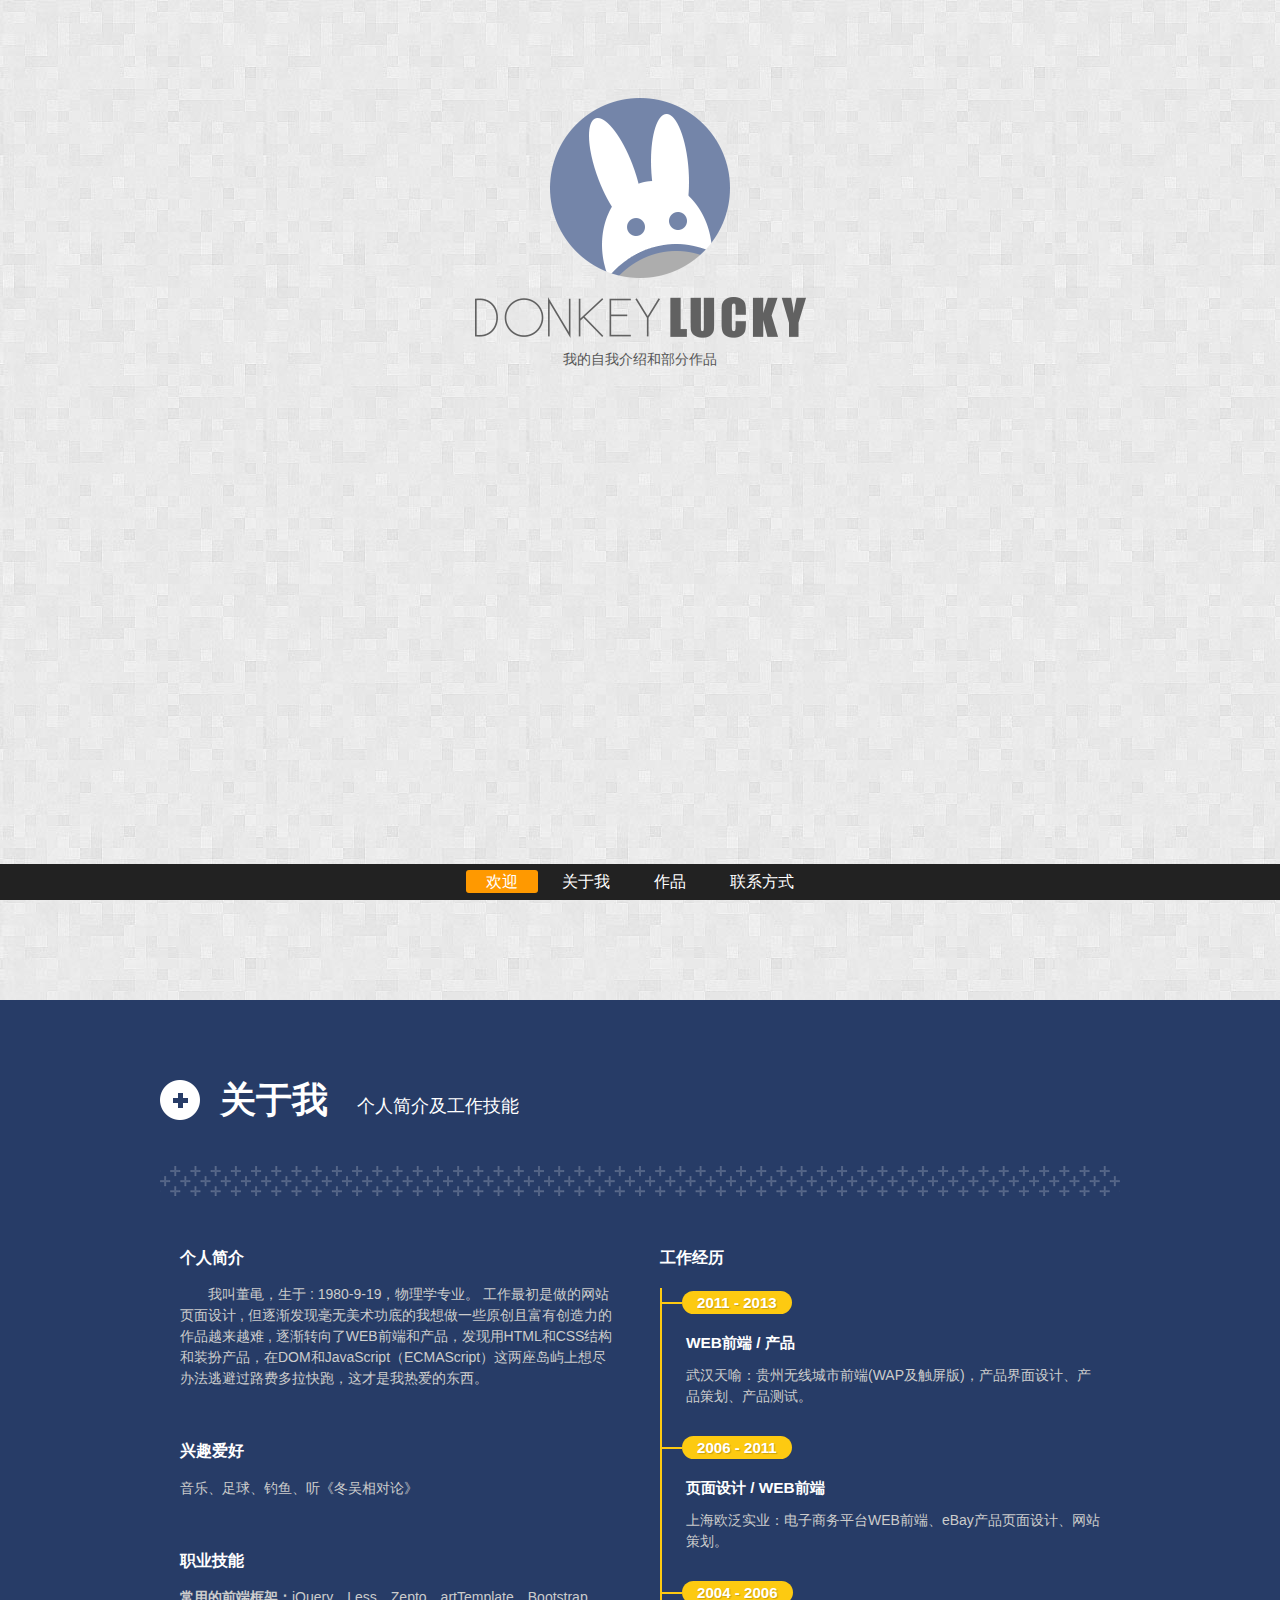
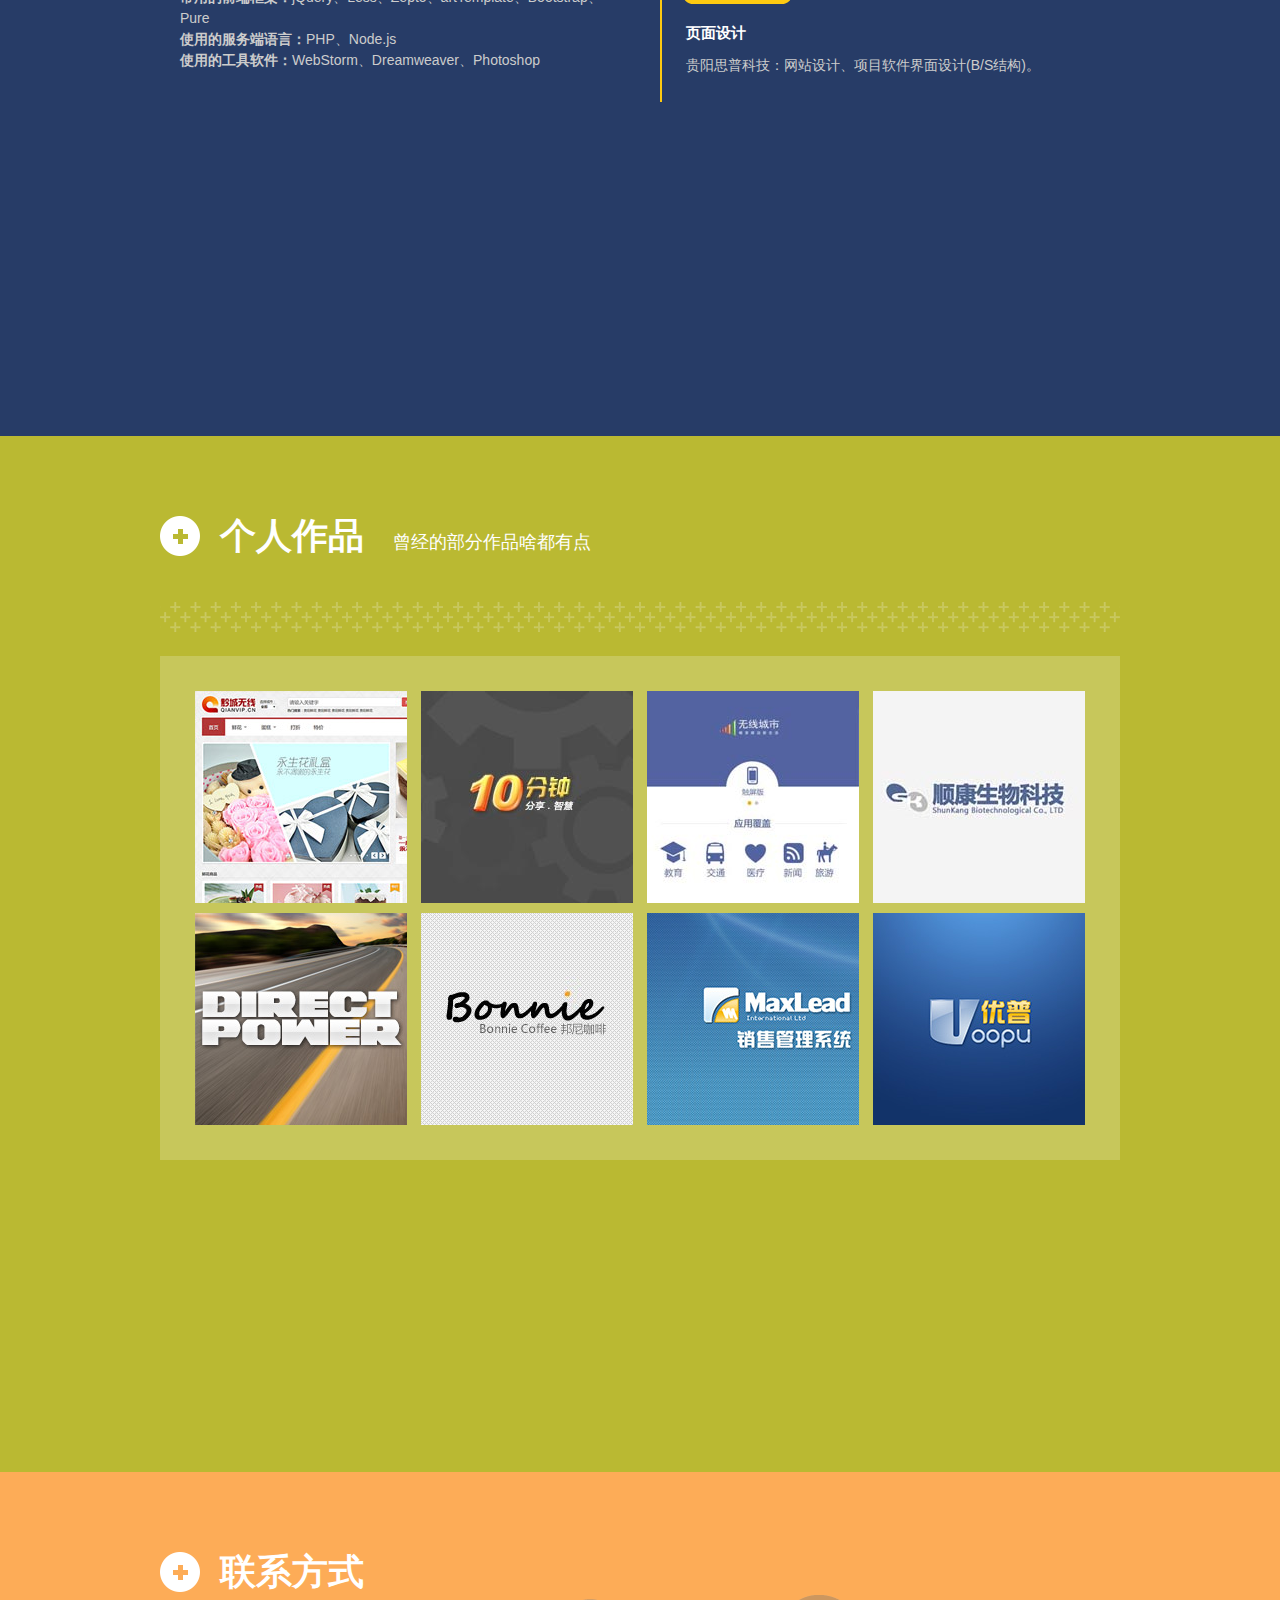
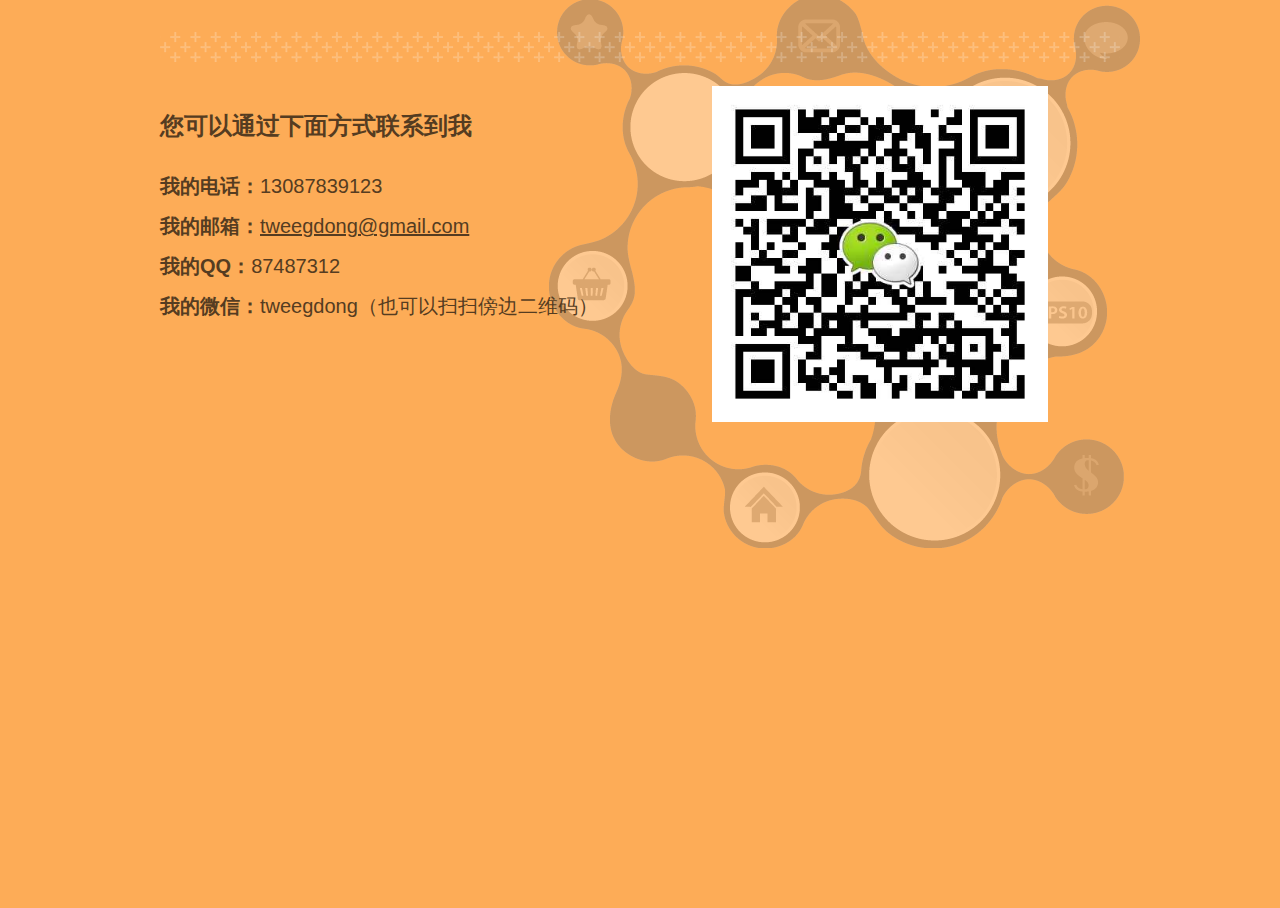
==== index.html @ 341e15f1 "修改了文本" ====
<!doctype html>
<html>
<head>      
    <meta charset="utf-8">
    <meta http-equiv="Content-Type" content="text/html; charset=utf-8">
    <meta name="viewport" content="width=device-width, initial-scale=1.0, maximum-scale=1.0">
    <meta name="apple-mobile-web-app-capable" content="yes">
    <meta name="description" content="donkey的个人介绍">
    <meta name="author" content="donkey">
    <link rel="Shortcut Icon" href="images/favicon.ico">
    <title>DONKEYLUCKY就是我</title>
    <link rel="stylesheet" type="text/css" href="images/style.css"/>
    <link rel="stylesheet" type="text/css" href="images/normalize-min.css"/>
    <script src="http://cdn.staticfile.org/jquery/1.8.3/jquery.min.js"></script>
    <script src="js/modernizr.custom.js"></script>
    <script src="js/waypoints.min.js"></script>
    <script src="js/jquery.scrollTo.min.js"></script>
    <!--<script src="js/chart.min.js"></script>-->
    <script src="js/handle.min.js"></script>
    <!--[if lt IE 9]>
    <script src="http://html5shim.googlecode.com/svn/trunk/html5.js"></script>
    <![endif]-->
</head>
<body>
<!--[if lt IE 8]>
<div style=' clear: both; height: 43px; padding:0; position: fixed;'>
    <a href="http://windows.microsoft.com/zh-CN/internet-explorer/products/ie/home?ocid=ie6_countdown_bannercode"><img src="http://storage.ie6countdown.com/assets/100/images/banners/warning_bar_0027_Simplified Chinese.jpg" border="0" height="42" width="949" alt="您正在使用一个过时的浏览器，为了更快、更安全的浏览体验，请升级您的浏览器。"/></a>
</div> <![endif]-->
<section id="part1" class="section part1" style="padding-top:0">
    <div class="max-w">
        <div id="logo"></div>
        <div id="headerTitle">我的自我介绍和部分作品</div>
    </div>
</section>
<header>
    <nav>
        <a href="#part1" class="cur">欢迎</a>
        <a href="#part2">关于我</a>
        <a href="#part3">作品</a>
        <a href="#part4">联系方式</a>
    </nav>
</header>
<section id="part2" class="section part2">
    <div class="max-w">
        <h1 class="title-col"><i class="icons-title"></i>关于我
            <small>个人简介及工作技能</small>
        </h1>
        <div class="pure-g-r">
            <div class="pure-u-1-2">
                <div class="cont-d">
                    <h3>个人简介</h3>

                    <p style="text-indent:2em">我叫董黾，生于 : 1980-9-19，物理学专业。 工作最初是做的网站页面设计 , 但逐渐发现毫无美术功底的我想做一些原创且富有创造力的作品越来越难 , 逐渐转向了WEB前端和产品，发现用HTML和CSS结构和装扮产品，在DOM和JavaScript（ECMAScript）这两座岛屿上想尽办法逃避过路费多拉快跑，这才是我热爱的东西。</p>
                    <br>

                    <h3>兴趣爱好</h3>
                    <p>音乐、足球、钓鱼、听《冬吴相对论》</p>
                    <br>

                    <h3>职业技能</h3>

                    <p><strong>常用的前端框架：</strong>jQuery、Less、Zepto、artTemplate、Bootstrap、Pure<br>
                        <strong>使用的服务端语言：</strong>PHP、Node.js<br>
                        <strong>使用的工具软件：</strong>WebStorm、Dreamweaver、Photoshop<br>


                    </p>
                </div>
            </div>
            <div class="pure-u-1-2">
                <div class="cont-d">
                    <h3>工作经历</h3>

                    <div class="events-container">
                        <div class="events-content">
                            <h5><span>2011 - 2013</span></h5>

                            <div class="event">
                                <h5>WEB前端 / 产品</h5>

                                <div class="eventDetail">
                                    <p>武汉天喻：贵州无线城市前端(WAP及触屏版)，产品界面设计、产品策划、产品测试。</p>
                                </div>
                            </div>
                        </div>
                        <div style="clear:both"></div>
                        <div class="events-content">
                            <h5><span>2006 - 2011</span></h5>

                            <div class="event">
                                <h5>页面设计 / WEB前端</h5>

                                <div class="eventDetail">
                                    <p>上海欧泛实业：电子商务平台WEB前端、eBay产品页面设计、网站策划。</p>
                                </div>
                            </div>
                        </div>
                        <div style="clear:both"></div>
                        <div class="events-content">
                            <h5><span>2004 - 2006</span></h5>

                            <div class="event">
                                <h5>页面设计</h5>

                                <div class="eventDetail">
                                    <p>贵阳思普科技：网站设计、项目软件界面设计(B/S结构)。</p>
                                </div>
                            </div>
                        </div>
                        <div style="clear:both"></div>
                    </div>
                </div>
            </div>
            <div class="pure-u-1-1">
                <!-- <div align="center" style="background:#fff">技能熟练程度
                     <canvas id="canvas" height="400px" width="400px"></canvas>

                     <script>
                         var radarChartData = {

                             labels : ["HTML","CSS","Javascript","UI","UE"],
                             datasets : [
                                 {
                                     fillColor : "rgba(151,187,205,0.5)",
                                     strokeColor : "rgba(151,187,205,1)",
                                     pointColor : "rgba(151,187,205,1)",
                                     pointStrokeColor : "#fff",
                                     scaleLineColor : "rgba(0,0,0,1)",
                                     scaleBackdropColor : "rgba(255,255,255,1)",
                                     angleLineColor : "rgba(0,0,0,1)",
                                     data : [95,95,80,65,75]
                                 },
                                 {
                                     fillColor : "rgba(151,187,205,0.5)",
                                     strokeColor : "rgba(151,187,205,1)",
                                     pointColor : "rgba(151,187,205,1)",
                                     pointStrokeColor : "#fff",
                                     scaleLineColor : "rgba(0,0,0,1)",
                                     scaleBackdropColor : "rgba(255,255,255,1)",
                                     angleLineColor : "rgba(0,0,0,1)",
                                     data : [0]
                                 }
                             ]

                         }

                         var myRadar = new Chart(document.getElementById("canvas").getContext("2d")).Radar(radarChartData,{scaleShowLabels : false, pointLabelFontSize :12});

                     </script>
                 </div>-->
            </div>
        </div>
    </div>
</section>
<section id="part3" class="section part3">
    <div class="max-w">
        <h1 class="title-col"><i class="icons-title"></i>个人作品
            <small>曾经的部分作品啥都有点</small>
        </h1>
        <div style="position:relative;padding:30px 20px;background:rgba(255,255,255,.2)">
            <ul id="og-grid" class="og-grid">
                <li>
                    <a href="http://118114.qianvip.cn/" data-largesrc="images/portfolio/19.jpg" data-title="一个销售鲜花和蛋糕电商站" data-description="个人负责整站的前端，站的特点之一是，除了logo、平铺背景、及产品照片为图片，其他的地方都没有使用图片，都是使用的字体，这样就降低了http请求及提高了图标使用的灵活性，同时对网站的打开速度也有一定的提升。">
                        <img src="images/portfolio/thumbs/19.jpg" alt="鲜花 蛋糕"/>
                    </a>
                </li>
                <li>
                    <a href="http://www.10fz.com" data-largesrc="images/portfolio/1.jpg" data-title="十分钟" data-description="我的个人项目，是一个分享diy作品的网站，目前网站还在建设当中">
                        <img src="images/portfolio/thumbs/1.jpg" alt="十分钟"/>
                    </a>
                </li>
                <li>
                    <a href="http://www.qqyard.com/tdgz/touch" data-largesrc="images/portfolio/2.jpg" data-title="贵州无线城市触屏版" data-description="此套模板采用响应式布局，html5+css3+JS编写，网站后端为Java，由于远程开发原因，为了提高远程协作效率，我尝试性的使用了客户端MVC，显示层全部都是纯JS实现，后端只负责数据，通过下方链接查看此模板说明和示例">
                        <img src="images/portfolio/thumbs/2.jpg" alt="贵州无线城市触屏版"/>
                    </a>
                </li>
                <li>
                    <a href="images/demo/sk.jpg" data-largesrc="images/portfolio/3.jpg" data-title="顺康生物科技" data-description="贵阳首家DNA鉴定机构，为此项目进行的模板设计，html模板制作，以及logo设计">
                        <img src="images/portfolio/thumbs/3.jpg" alt="顺康生物科技"/>
                    </a>
                </li>
                <li>
                    <a href="images/demo/dvr/Car_DVR_804H.html" data-largesrc="images/portfolio/5.jpg" data-title="Direct Power 行车记录仪" data-description="上海欧泛ebay单页产品模板">
                        <img src="images/portfolio/thumbs/5.jpg" alt="行车记录仪"/>
                    </a>
                </li>
                <li>
                    <a href="images/demo/kf.jpg" data-largesrc="images/portfolio/4.jpg" data-title="邦尼咖啡" data-description="为一家咖啡出口公司定制的首页模板，仅制作PSD模板">
                        <img src="images/portfolio/thumbs/4.jpg" alt="邦尼咖啡"/>
                    </a>
                </li>
                <li>
                    <a href="images/demo/ml.jpg" data-largesrc="images/portfolio/6.jpg" data-title="maxlead销售管理系统" data-description="我和朋友两人开发的一套销售管理系统，其中我负责产品的界面设计及html模板制作">
                        <img src="images/portfolio/thumbs/6.jpg" alt="maxlead销售管理系统"/>
                    </a>
                </li>
                <li>
                    <a href="images/demo/uoopu.jpg" data-largesrc="images/portfolio/7.jpg" data-title="优普" data-description="为我们销售管理系统制作的推广网站。">
                        <img src="images/portfolio/thumbs/7.jpg" alt="优普"/>
                    </a>
                </li>
                <!--<li>
                    <a href="images/demo/mlw.jpg" data-largesrc="images/portfolio/8.jpg" data-title="maxlead" data-description="为欧泛制作的推广网站，主要业务为海外仓储及物流">
                        <img src="images/portfolio/thumbs/8.jpg" alt="优普"/>
                    </a>
                </li>-->
            </ul>
        </div>
    </div>
</section>
<section id="part4" class="section part4">
    <div class="max-w" style="background:url('images/contact.png') right bottom no-repeat; min-height:600px">
        <h1 class="title-col"><i class="icons-title"></i>联系方式</h1>

        <div class="pure-g-r">
            <div class="pure-u-1-2">
                <h3>您可以通过下面方式联系到我</h3>

                <p>
                    <strong>我的电话：</strong>13087839123<br>
                    <strong>我的邮箱：</strong><a href="mailto:tweegdong@gmail.com">tweegdong@gmail.com</a>
                    <br>
                    <strong>我的QQ：</strong>87487312<br>
                    <strong>我的微信：</strong>tweegdong（也可以扫扫傍边二维码）
                </p>
            </div>
            <div class="pure-u-1-2" style="text-align:center;">
                <img src="images/wechat.png" width="70%">
            </div>
        </div>
    </div>
</section>
<script src="js/grid.min.js"></script>
<script>
    $(function () {
        Grid.init();
    });
</script>
<script type="text/javascript">
    var _gaq = _gaq || [];
    _gaq.push(['_setAccount', 'UA-20450531-5']);
    _gaq.push(['_trackPageview']);

    (function () {
        var ga = document.createElement('script');
        ga.type = 'text/javascript';
        ga.async = true;
        ga.src = ('https:' == document.location.protocol ? 'https://ssl' : 'http://www') + '.google-analytics.com/ga.js';
        var s = document.getElementsByTagName('script')[0];
        s.parentNode.insertBefore(ga, s);
    })();
</script>
</body>
</html>
---- images/style.css ----
body{
    margin:0;
    padding:0;
    font-family:"Microsoft YaHei"
}

a:focus{
    outline:none;
    -moz-outline:none
}

header{
    background:#222;
    height:36px;
    position:fixed;
    bottom:0;
    width:100%;
    z-index:99999
}

header nav{
    max-width:960px;
    margin:auto;
    text-align:center
}

header nav a{
    line-height:36px;
    color:#fff;
    font-size:16px;
    padding:3px 20px;
    text-decoration:none
}

header nav a:hover, header nav a.cur{
    background:#f90;
    border-radius:3px;
    color:#fff
}

.section{
    min-height:1000px;
    padding-top:36px
}

.section .max-w{
    margin:auto;
    padding:20px;
    max-width:960px
}

.section .title-col{
    font-size:36px;
    line-height:40px;
    background:url("subheader/separator.png") no-repeat bottom;
    padding-bottom:70px
}

.section .title-col small{
    font-size:18px;
    font-weight:normal;
    padding-left:20px
}

.section .title-col .icons-title{
    background:url("subheader/icon_plus.png");
    width:40px;
    height:40px;
    display:inline-block;
    margin-right:20px;
    float:left
}

.section .cont-d{
    padding:10px 20px;
    font-size:14px;
    line-height:1.5em
}

.section.part1{
    background:url("pattern1.jpg") repeat-x
}

.section.part1 #logo{
    background:url("logo.png") no-repeat;
    width:331px;
    height:331px;
    margin:auto;
    position:relative;
    top:2em
}

.section.part1 #headerTitle{
    text-align:center;
    color:#555;
    font-size:14px
}

.section.part2{
    background:#273c67;
    color:#ccc
}

.section.part2 h1, .section.part2 h2, .section.part2 h3, .section.part2 h4, .section.part2 h5, .section.part2 h6{
    color:#fff
}

.section.part2 .events-container{
    border-left:2px solid #fdca11;
    margin:20px 0 5px;
    display:table
}

.section.part2 .events-container .events-content{
    clear:left;
    float:left;
    margin:0 20px 12px 0
}

.section.part2 .events-container .events-content h5{
    background:url("border.png") no-repeat scroll left center transparent;
    margin:0 0 10px !important;
    padding:4px 4px 4px 20px !important
}

.section.part2 .events-container .events-content h5 span{
    background:none repeat scroll 0 0 #fdca11;
    border-radius:20px;
    color:#fff;
    padding:3px 15px;
    text-shadow:1px 1px 1px rgba(0, 0, 0, 0.2);
    font-size:1.3em
}

.section.part2 .events-container .events-content .event{
    clear:left;
    float:left !important;
    margin:0 12px 0 0 !important;
    padding:4px 4px 4px 0 !important;
    position:relative;
    width:100%
}

.section.part2 .events-container .events-content .event h5{
    background:none repeat scroll 0 0 transparent;
    clear:left;
    list-style-type:none !important;
    margin:0 0 12px !important;
    padding:0 0 0 24px !important;
    font-size:1.1em
}

.section.part2 .events-container .events-content .event .eventDetail{
    padding-left:24px;
    padding-right:24px;
    width:100%
}

.section.part2 .events-container .events-content .event .eventDetail p{
    clear:left;
    float:left;
    margin:0 0 10px;
    width:100%
}

.section.part3{
    background:#bab932;
    color:#fff
}

.section.part3 .og-grid{
    list-style:none;
    padding:0;
    margin:0 auto;
    text-align:center;
    width:100%
}

.section.part3 .og-grid li{
    display:inline-block;
    margin:5px 5px 5px 5px;
    vertical-align:top;
    width:212px
}

.section.part3 .og-grid li{
    *display:inline
}

.section.part3 .og-grid li > a, .section.part3 .og-grid li > a img{
    width:100%;
    border:none;
    outline:none;
    display:block;
    position:relative;
    transition:all .6s ease-in-out;
    -moz-transition:all .6s ease-in-out;
    -webkit-transition:all .6s ease-in-out;
    -o-transition:all .6s ease-in-out
}

.section.part3 .og-grid li > a img:hover{
    border-radius:50%;
    z-index:9999
}

.section.part3 .og-grid li.og-expanded > a::after{
    top:auto;
    border:solid transparent;
    content:" ";
    height:0;
    width:0;
    position:absolute;
    pointer-events:none;
    border-bottom-color:#f5f5f5;
    border-width:15px;
    left:50%;
    margin:-18px 0 0 -15px
}

.section.part3 .og-expander{
    position:absolute;
    background:#f5f5f5;
    top:auto;
    width:100%;
    left:0;
    margin-top:10px;
    text-align:left;
    height:100%;
    overflow:hidden
}

.section.part3 .og-expander-inner{
    padding:50px 30px;
    height:100%
}

.section.part3 .og-close{
    position:absolute;
    width:40px;
    height:40px;
    top:20px;
    right:20px;
    cursor:pointer
}

.section.part3 .og-close::before, .section.part3 .og-close::after{
    content:'';
    position:absolute;
    width:100%;
    top:50%;
    height:1px;
    background:#888;
    -webkit-transform:rotate(45deg);
    -moz-transform:rotate(45deg);
    transform:rotate(45deg)
}

.section.part3 .og-close::after{
    -webkit-transform:rotate(-45deg);
    -moz-transform:rotate(-45deg);
    transform:rotate(-45deg)
}

.section.part3 .og-close:hover::before, .section.part3 .og-close:hover::after{
    background:#333
}

.section.part3 .og-fullimg, .section.part3 .og-details{
    width:50%;
    float:left;
    height:100%;
    overflow:hidden;
    position:relative;
    color:#555
}

.section.part3 .og-details{
    padding:0
}

.section.part3 .og-details .og-cont{
    padding:0 0 0 20px
}

.section.part3 .og-details h3{
    padding:40px 0 10px;
    margin-bottom:10px
}

.section.part3 .og-details a{
    color:#fff;
    float:right;
    font-family:'Oswald', Arial, Helvetica, sans-serif;
    font-size:15px;
    margin-top:20px;
    background-color:#fdca11;
    -webkit-border-radius:3px;
    -moz-border-radius:3px;
    border-radius:3px;
    padding:10px 10px;
    box-shadow:none;
    border:none;
    text-decoration:none
}

.section.part3 .og-details a:hover{
    background:#292929;
    -webkit-transition:all .2s linear;
    -moz-transition:all .2s linear;
    -o-transition:all .2s linear;
    transition:all .2s linear
}

.section.part3 .og-fullimg{
    text-align:center
}

.section.part3 .og-fullimg img{
    display:inline-block;
    max-height:100%;
    max-width:100%
}

.section.part3 .og-loading{
    width:20px;
    height:20px;
    border-radius:50%;
    background:#ddd;
    box-shadow:0 0 1px #ccc, 15px 30px 1px #ccc, -15px 30px 1px #ccc;
    position:absolute;
    top:50%;
    left:50%;
    margin:-25px 0 0 -25px;
    -webkit-animation:loader .5s infinite ease-in-out both;
    -moz-animation:loader .5s infinite ease-in-out both;
    animation:loader .5s infinite ease-in-out both
}

@-webkit-keyframes loader{
    0%{
        background:#ddd
    }
    33%{
        background:#ccc;
        box-shadow:0 0 1px #ccc, 15px 30px 1px #ccc, -15px 30px 1px #ddd
    }
    66%{
        background:#ccc;
        box-shadow:0 0 1px #ccc, 15px 30px 1px #ddd, -15px 30px 1px #ccc
    }
}

@-moz-keyframes loader{
    0%{
        background:#ddd
    }
    33%{
        background:#ccc;
        box-shadow:0 0 1px #ccc, 15px 30px 1px #ccc, -15px 30px 1px #ddd
    }
    66%{
        background:#ccc;
        box-shadow:0 0 1px #ccc, 15px 30px 1px #ddd, -15px 30px 1px #ccc
    }
}

@keyframes loader{
    0%{
        background:#ddd
    }
    33%{
        background:#ccc;
        box-shadow:0 0 1px #ccc, 15px 30px 1px #ccc, -15px 30px 1px #ddd
    }
    66%{
        background:#ccc;
        box-shadow:0 0 1px #ccc, 15px 30px 1px #ddd, -15px 30px 1px #ccc
    }
}

.section.part4{
    background:#fdac57;
    color:#553c21
}

.section.part4 h1{
    color:#fff
}

.section.part4 h3{
    font-size:24px
}

.section.part4 p{
    font-size:20px;
    line-height:40px
}

.section.part4 a{
    color:#553c21
}

.pure-g{
    letter-spacing:-0.31em;
    *letter-spacing:normal;
    *word-spacing:-0.43em;
    text-rendering:optimizespeed;
    font-family:FreeSans, Arimo, "Droid Sans", Helvetica, Arial, sans-serif;
    display:-webkit-flex;
    -webkit-flex-flow:row wrap;
    display:-ms-flexbox;
    -ms-flex-flow:row wrap
}

.opera-only :-o-prefocus, .pure-g{
    word-spacing:-0.43em
}

.pure-u{
    display:inline-block;
    *display:inline;
    zoom:1;
    letter-spacing:normal;
    word-spacing:normal;
    vertical-align:top;
    text-rendering:auto
}

.pure-g [class*="pure-u"]{
    font-family:sans-serif
}

.pure-u-1, .pure-u-1-2, .pure-u-1-3, .pure-u-2-3, .pure-u-1-4, .pure-u-3-4, .pure-u-1-5, .pure-u-2-5, .pure-u-3-5, .pure-u-4-5, .pure-u-1-6, .pure-u-5-6, .pure-u-1-8, .pure-u-3-8, .pure-u-5-8, .pure-u-7-8, .pure-u-1-12, .pure-u-5-12, .pure-u-7-12, .pure-u-11-12, .pure-u-1-24, .pure-u-5-24, .pure-u-7-24, .pure-u-11-24, .pure-u-13-24, .pure-u-17-24, .pure-u-19-24, .pure-u-23-24{
    display:inline-block;
    *display:inline;
    zoom:1;
    letter-spacing:normal;
    word-spacing:normal;
    vertical-align:top;
    text-rendering:auto
}

.pure-u-1{
    width:100%
}

.pure-u-1-2{
    width:50%;
    *width:49.969%
}

.pure-u-1-3{
    width:33.3333%;
    *width:33.3023%
}

.pure-u-2-3{
    width:66.6667%;
    *width:66.6357%
}

.pure-u-1-4{
    width:25%;
    *width:24.969%
}

.pure-u-3-4{
    width:75%;
    *width:74.969%
}

.pure-u-1-5{
    width:20%;
    *width:19.969%
}

.pure-u-2-5{
    width:40%;
    *width:39.969%
}

.pure-u-3-5{
    width:60%;
    *width:59.969%
}

.pure-u-4-5{
    width:80%;
    *width:79.969%
}

.pure-u-1-6{
    width:16.6667%;
    *width:16.6357%
}

.pure-u-5-6{
    width:83.3333%;
    *width:83.3023%
}

.pure-u-1-8{
    width:12.5%;
    *width:12.469%
}

.pure-u-3-8{
    width:37.5%;
    *width:37.469%
}

.pure-u-5-8{
    width:62.5%;
    *width:62.469%
}

.pure-u-7-8{
    width:87.5%;
    *width:87.469%
}

.pure-u-1-12{
    width:8.3333%;
    *width:8.3023%
}

.pure-u-5-12{
    width:41.6667%;
    *width:41.6357%
}

.pure-u-7-12{
    width:58.3333%;
    *width:58.3023%
}

.pure-u-11-12{
    width:91.6667%;
    *width:91.6357%
}

.pure-u-1-24{
    width:4.1667%;
    *width:4.1357%
}

.pure-u-5-24{
    width:20.8333%;
    *width:20.8023%
}

.pure-u-7-24{
    width:29.1667%;
    *width:29.1357%
}

.pure-u-11-24{
    width:45.8333%;
    *width:45.8023%
}

.pure-u-13-24{
    width:54.1667%;
    *width:54.1357%
}

.pure-u-17-24{
    width:70.8333%;
    *width:70.8023%
}

.pure-u-19-24{
    width:79.1667%;
    *width:79.1357%
}

.pure-u-23-24{
    width:95.8333%;
    *width:95.8023%
}

.pure-g-r{
    letter-spacing:-0.31em;
    *letter-spacing:normal;
    *word-spacing:-0.43em;
    font-family:FreeSans, Arimo, "Droid Sans", Helvetica, Arial, sans-serif;
    display:-webkit-flex;
    -webkit-flex-flow:row wrap;
    display:-ms-flexbox;
    -ms-flex-flow:row wrap
}

.opera-only :-o-prefocus, .pure-g-r{
    word-spacing:-0.43em
}

.pure-g-r [class*="pure-u"]{
    font-family:sans-serif
}

.pure-g-r img{
    max-width:100%;
    height:auto
}

@media (min-width:980px){
    .pure-visible-phone{
        display:none
    }

    .pure-visible-tablet{
        display:none
    }

    .pure-hidden-desktop{
        display:none
    }
}

@media (max-width:480px){
    .pure-g-r > .pure-u, .pure-g-r > [class*="pure-u-"]{
        width:100%
    }
}

@media (max-width:767px){
    .pure-g-r > .pure-u, .pure-g-r > [class*="pure-u-"]{
        width:100%
    }

    .pure-hidden-phone{
        display:none
    }

    .pure-visible-desktop{
        display:none
    }
}

@media (min-width:768px) and (max-width:979px){
    .pure-hidden-tablet{
        display:none
    }

    .pure-visible-desktop{
        display:none
    }
}
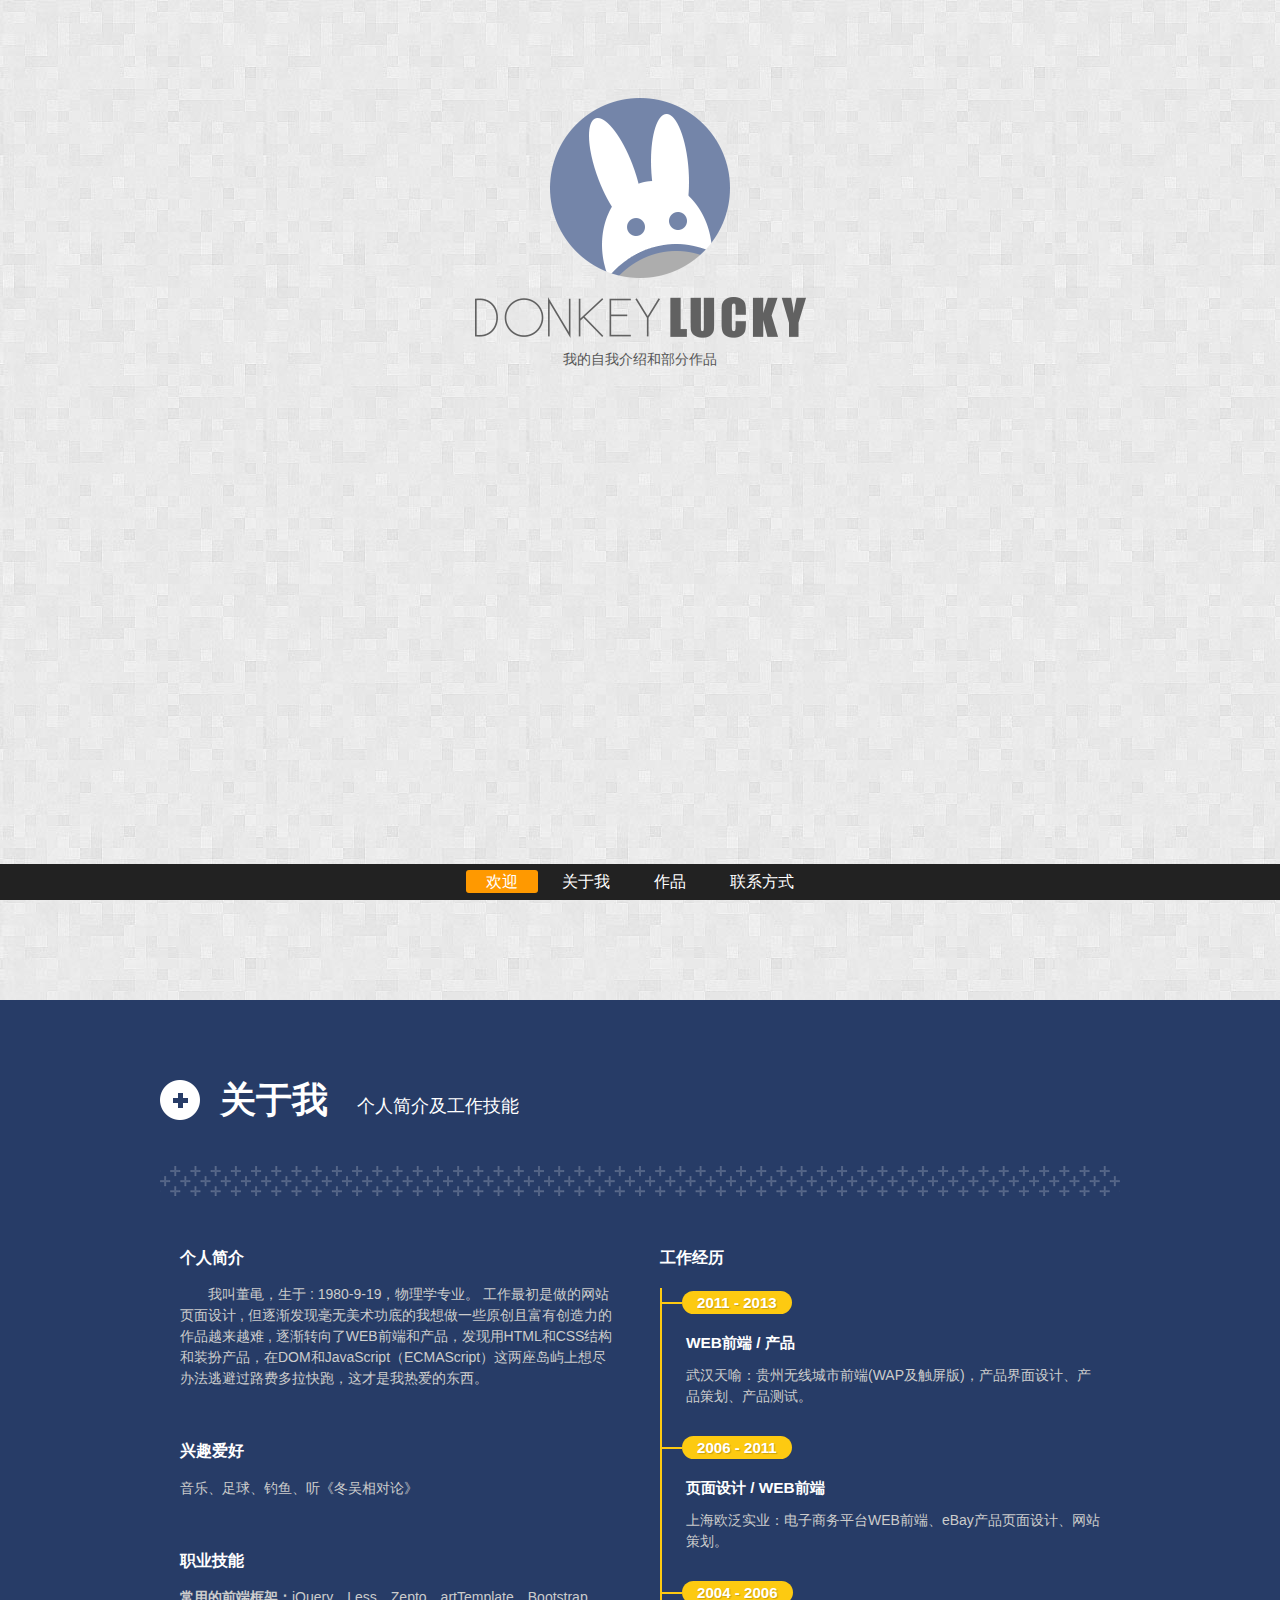
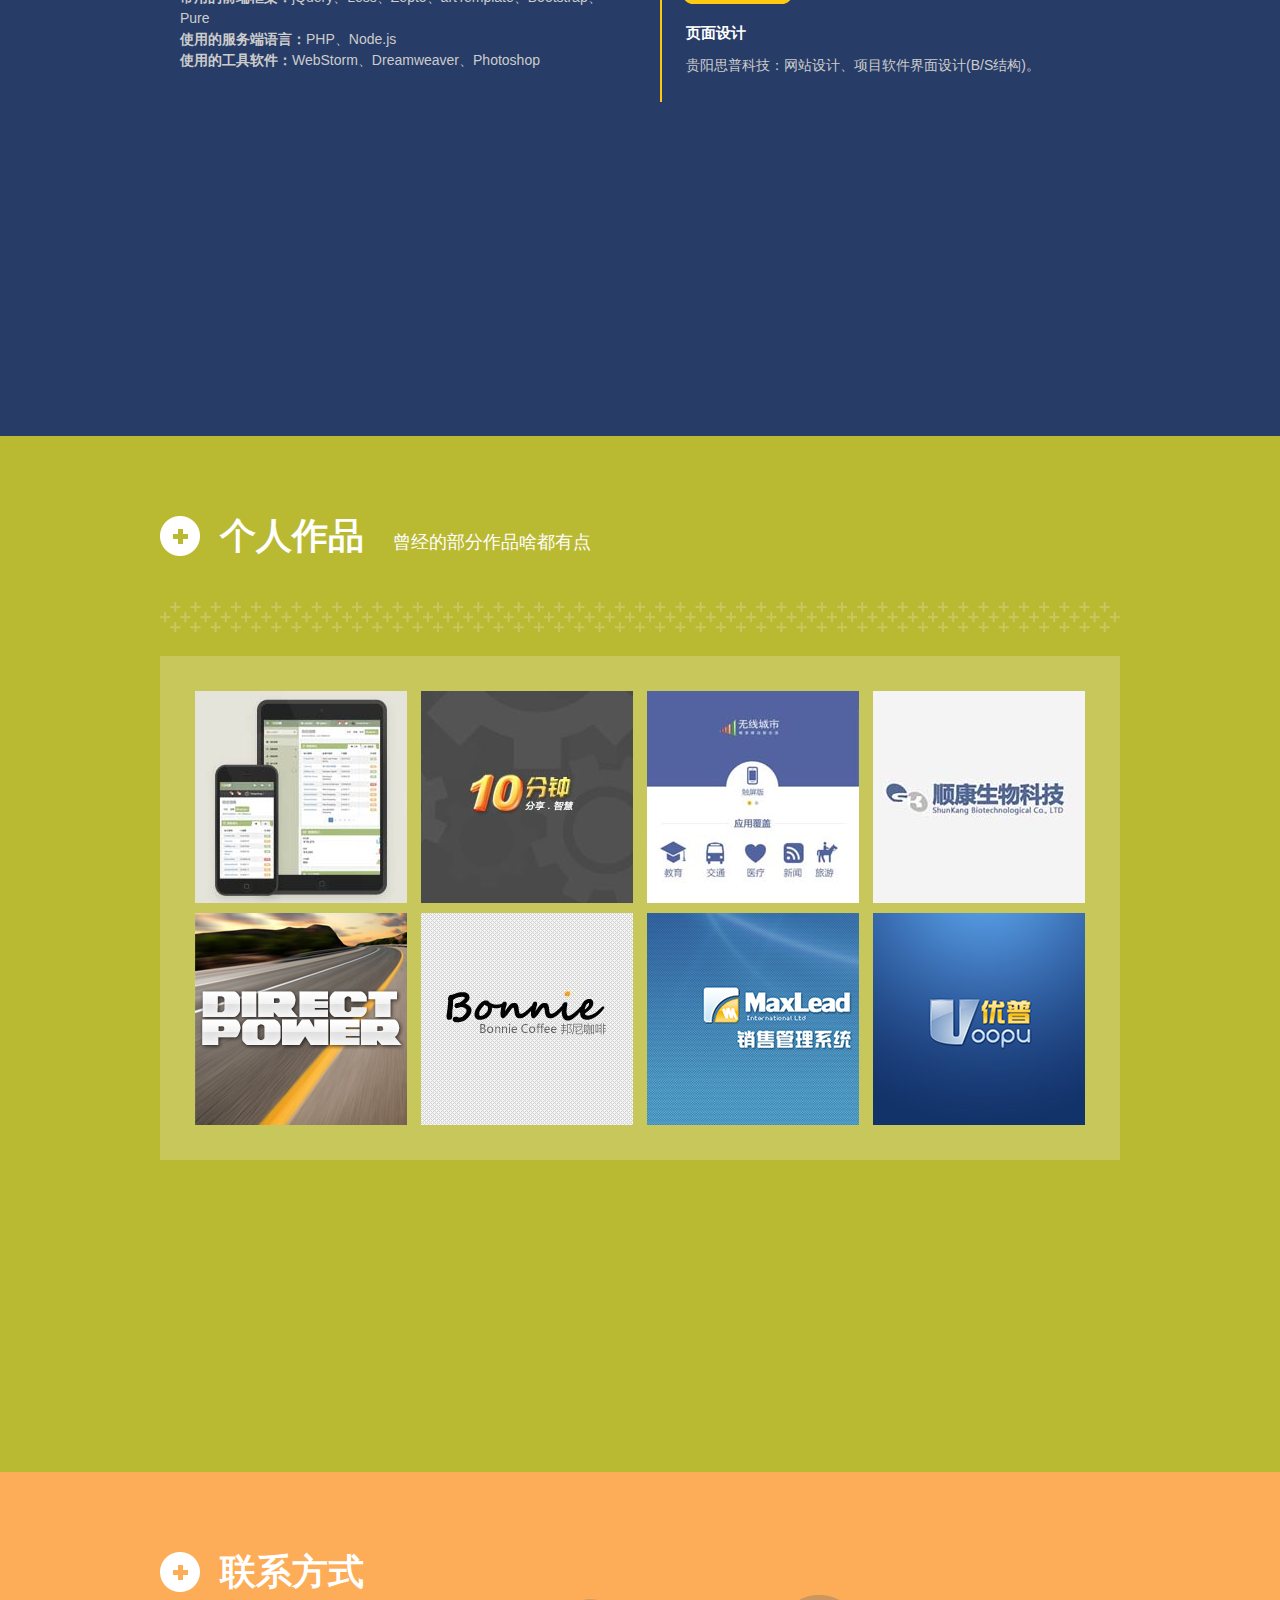
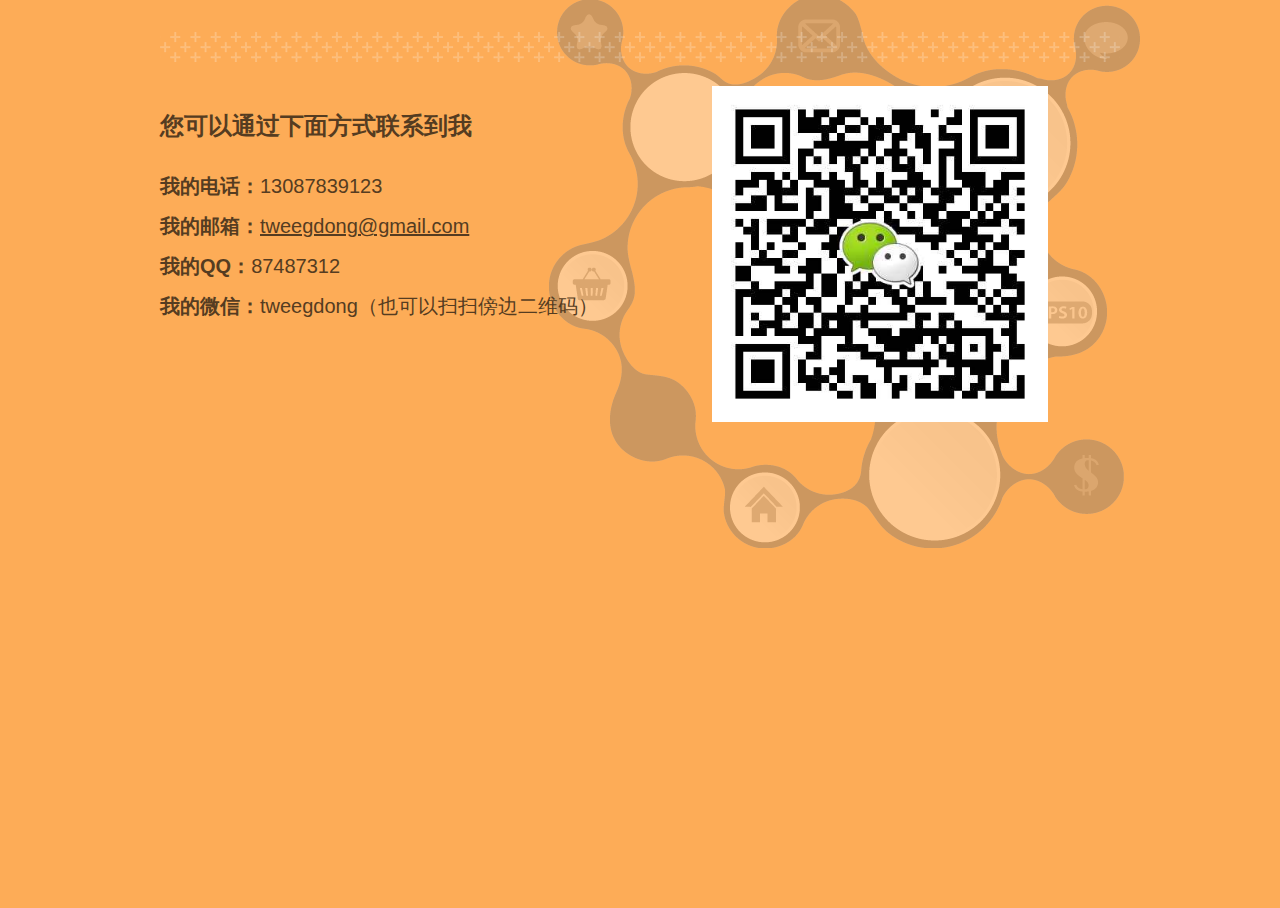
==== commit 412288f4: "修改了作品内容" ====
--- a/index.html
+++ b/index.html
@@ -160,7 +160,7 @@
         <div style="position:relative;padding:30px 20px;background:rgba(255,255,255,.2)">
             <ul id="og-grid" class="og-grid">
                 <li>
-                    <a href="http://118114.qianvip.cn/" data-largesrc="images/portfolio/19.jpg" data-title="一个销售鲜花和蛋糕电商站" data-description="个人负责整站的前端，站的特点之一是，除了logo、平铺背景、及产品照片为图片，其他的地方都没有使用图片，都是使用的字体，这样就降低了http请求及提高了图标使用的灵活性，同时对网站的打开速度也有一定的提升。">
+                    <a href="http://www.responsinator.com/?url=http%3A%2F%2F10fz.sinaapp.com%2F%3Fpw%3D753" data-largesrc="images/portfolio/19.jpg" data-title="微商城后台管理模板" data-description="全站采用响应式布局,兼容市面上大部分手机平板电脑及PC设备,想法是 : 用户可以随时随地的对自己的店铺或是微商城进行管理,同时还能把线上线下的交易相互结合起来.">
                         <img src="images/portfolio/thumbs/19.jpg" alt="鲜花 蛋糕"/>
                     </a>
                 </li>
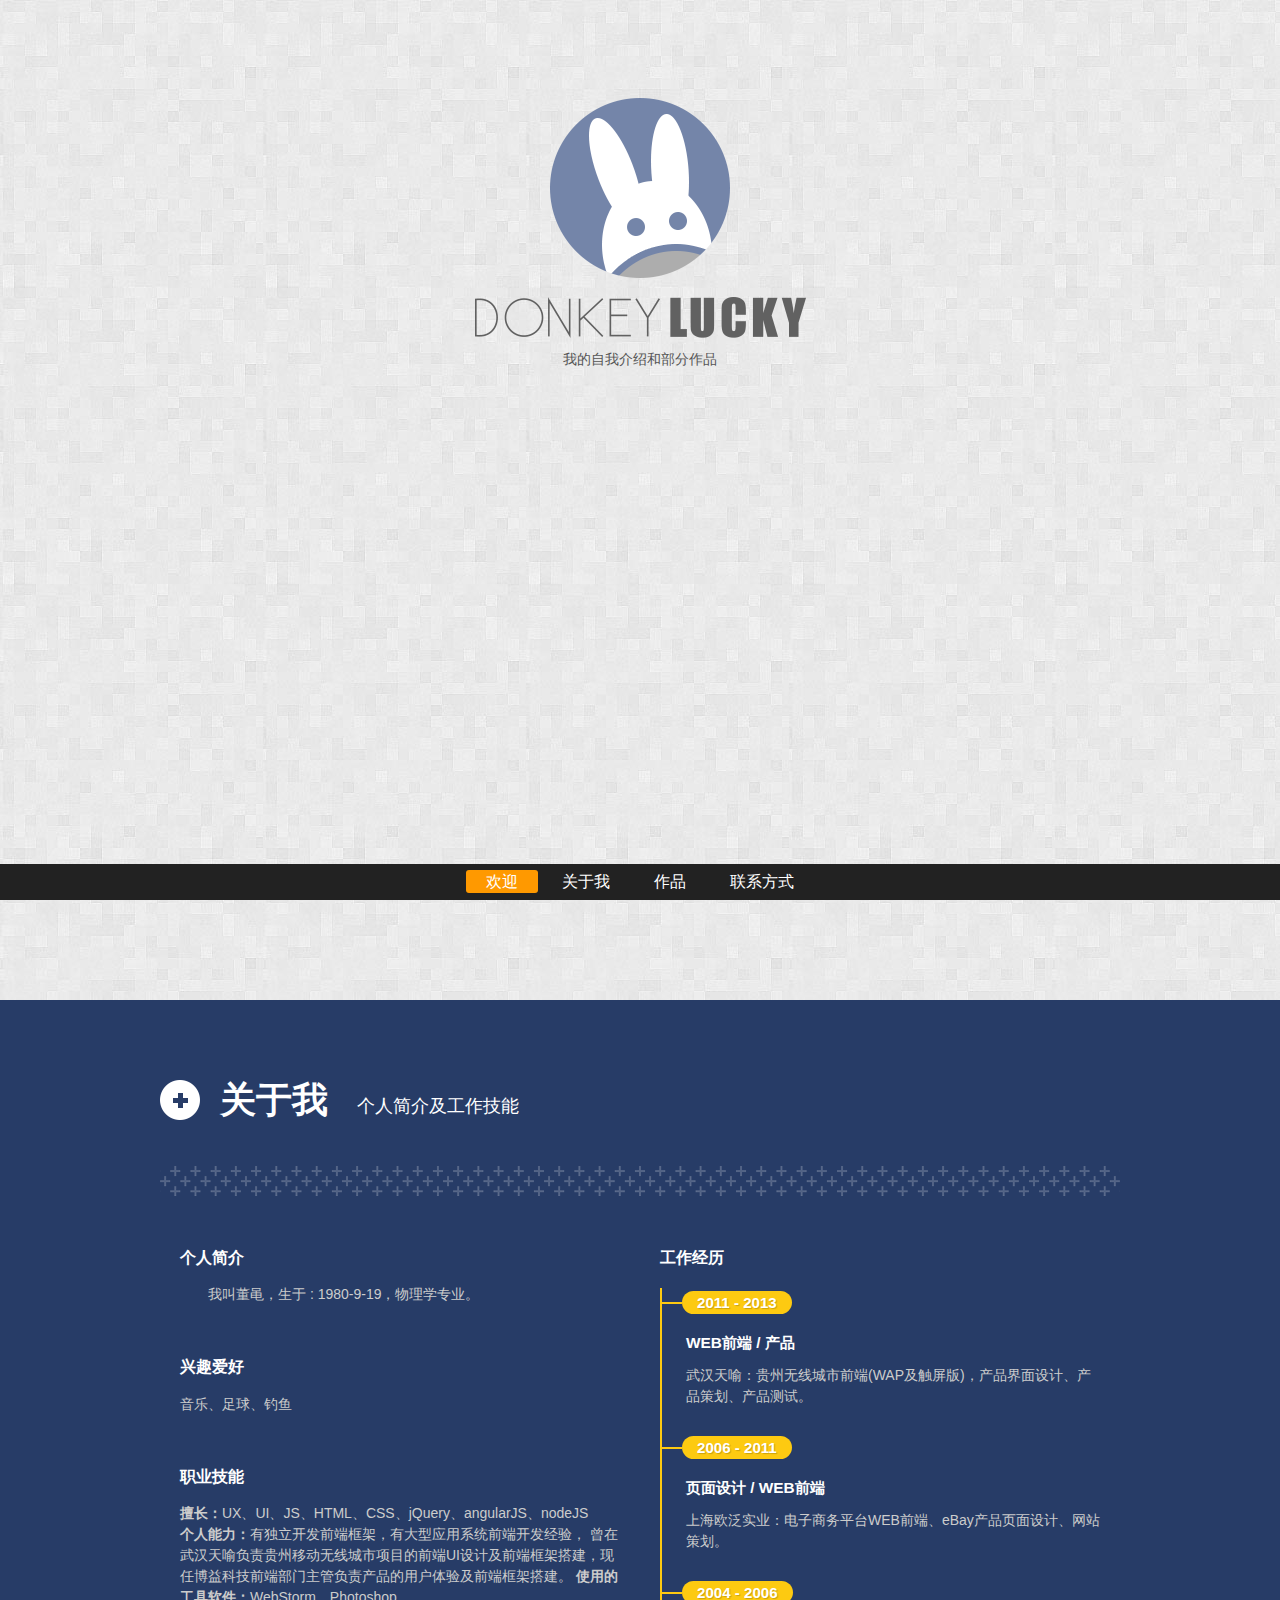
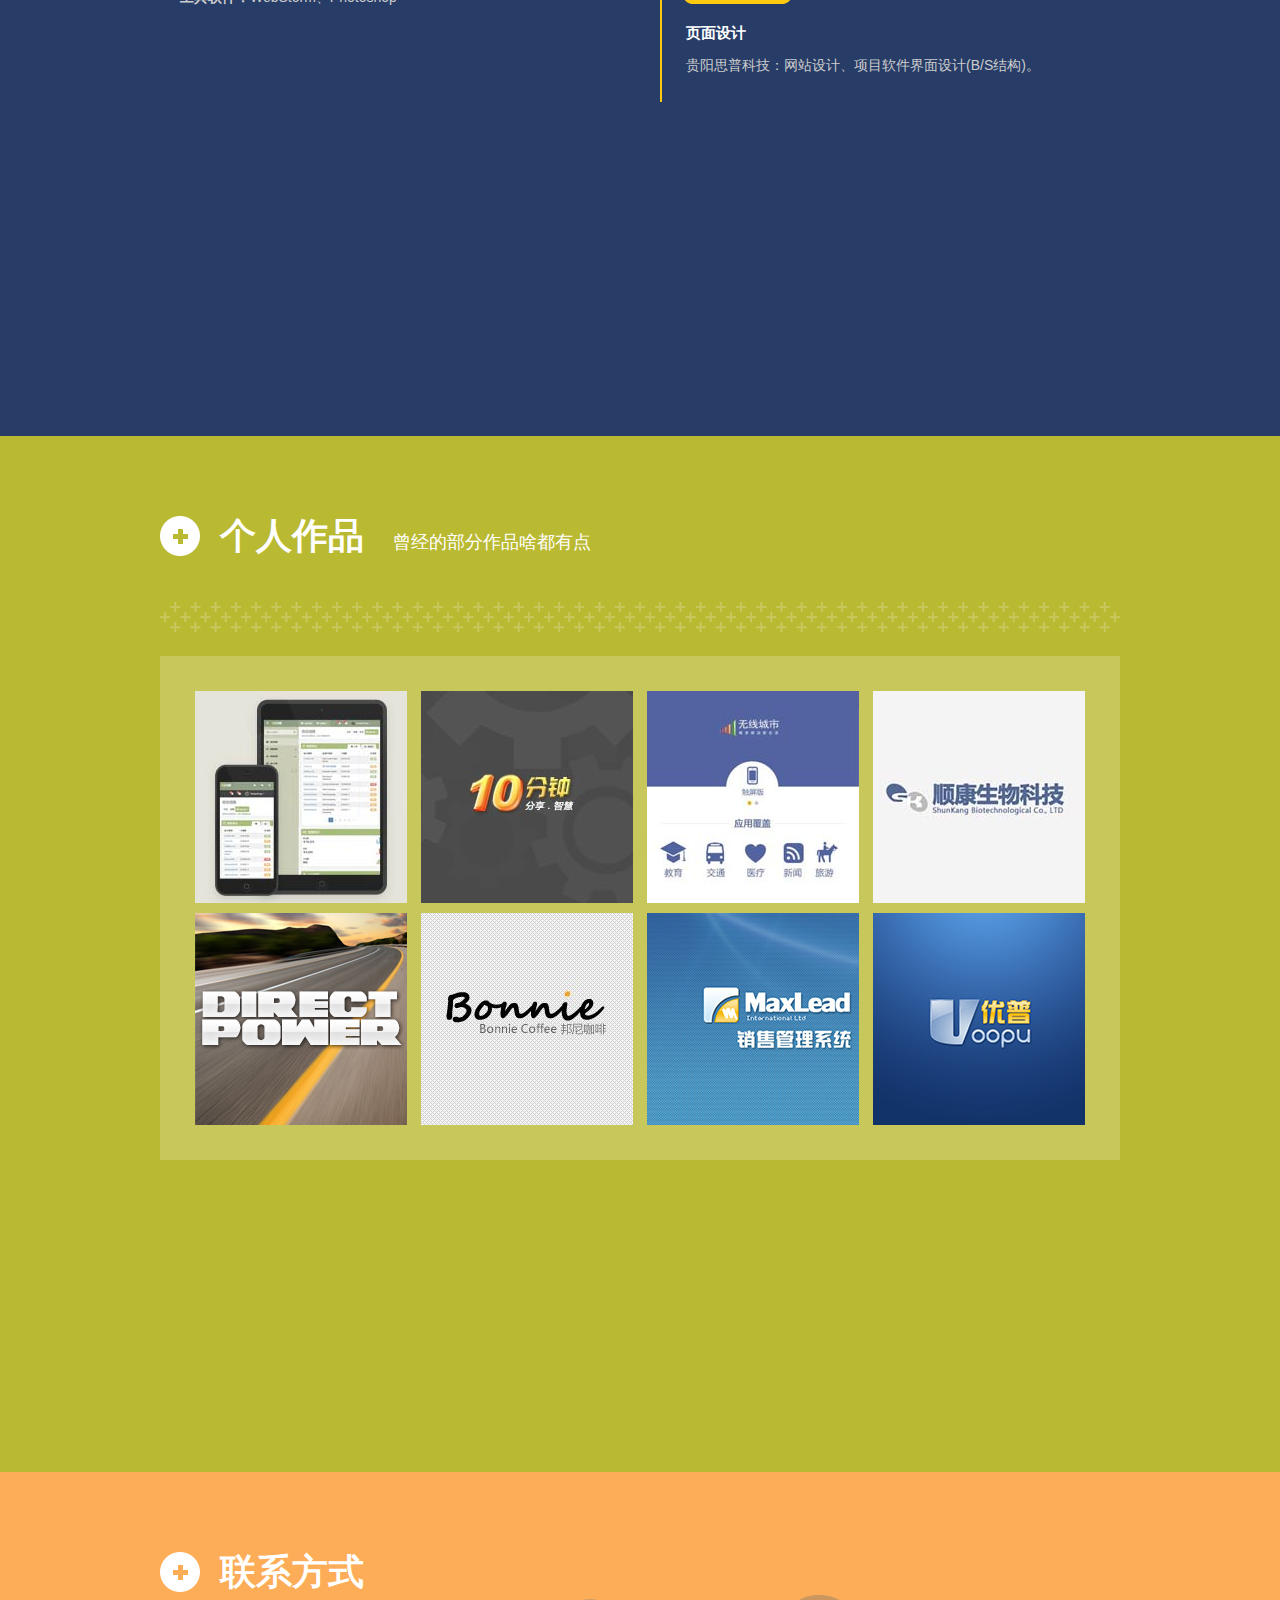
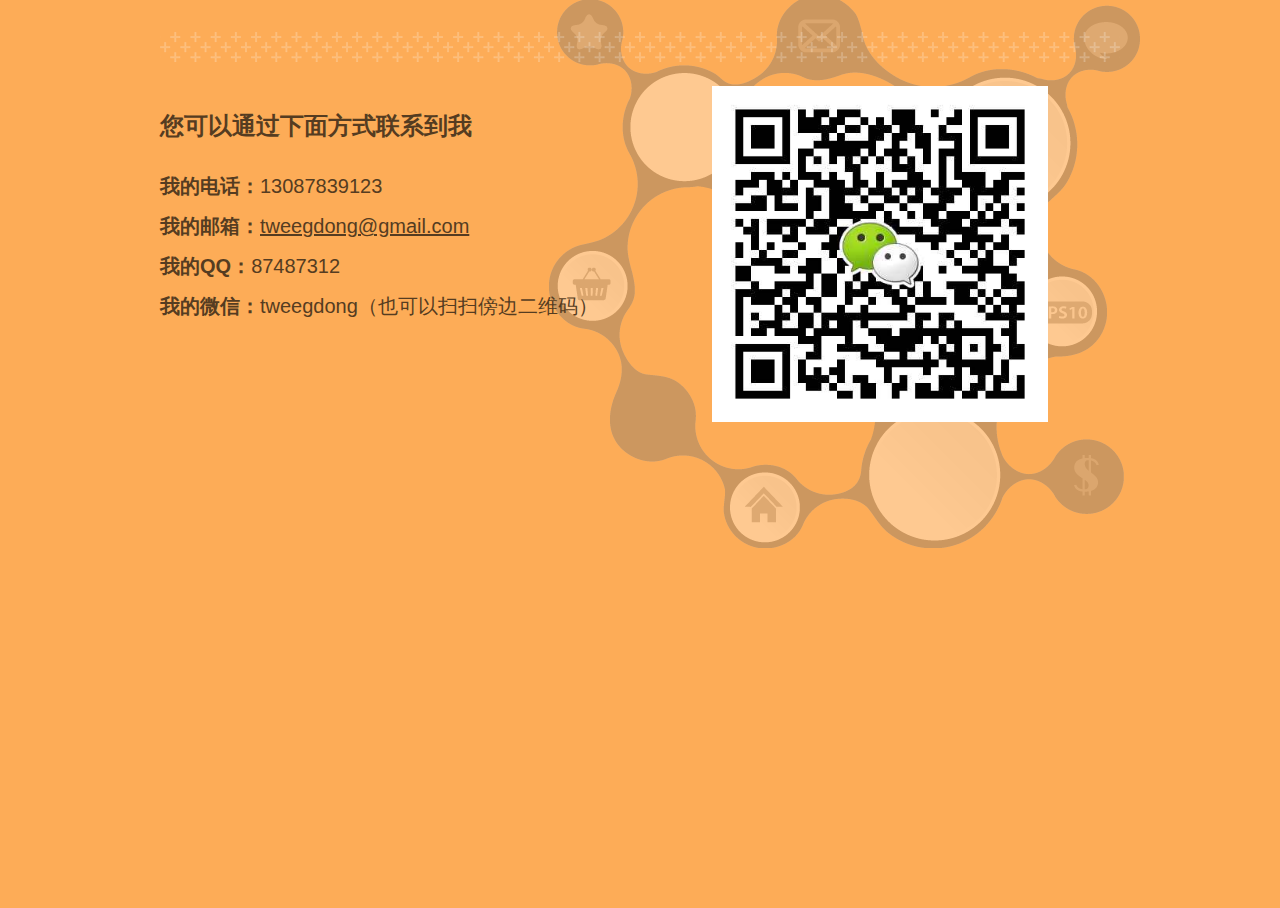
==== commit f34a1765: "Update index.html" ====
--- a/index.html
+++ b/index.html
@@ -18,7 +18,7 @@
     <!--<script src="js/chart.min.js"></script>-->
     <script src="js/handle.min.js"></script>
     <!--[if lt IE 9]>
-    <script src="http://html5shim.googlecode.com/svn/trunk/html5.js"></script>
+    <script src="//cdnjs.cloudflare.com/ajax/libs/html5shiv/3.7/html5shiv.min.js"></script>
     <![endif]-->
 </head>
 <body>
@@ -50,18 +50,19 @@
                 <div class="cont-d">
                     <h3>个人简介</h3>
 
-                    <p style="text-indent:2em">我叫董黾，生于 : 1980-9-19，物理学专业。 工作最初是做的网站页面设计 , 但逐渐发现毫无美术功底的我想做一些原创且富有创造力的作品越来越难 , 逐渐转向了WEB前端和产品，发现用HTML和CSS结构和装扮产品，在DOM和JavaScript（ECMAScript）这两座岛屿上想尽办法逃避过路费多拉快跑，这才是我热爱的东西。</p>
+                    <p style="text-indent:2em">我叫董黾，生于 : 1980-9-19，物理学专业。 </p>
                     <br>
 
                     <h3>兴趣爱好</h3>
-                    <p>音乐、足球、钓鱼、听《冬吴相对论》</p>
+                    <p>音乐、足球、钓鱼</p>
                     <br>
 
                     <h3>职业技能</h3>
 
-                    <p><strong>常用的前端框架：</strong>jQuery、Less、Zepto、artTemplate、Bootstrap、Pure<br>
-                        <strong>使用的服务端语言：</strong>PHP、Node.js<br>
-                        <strong>使用的工具软件：</strong>WebStorm、Dreamweaver、Photoshop<br>
+                    <p><strong>擅长：</strong>UX、UI、JS、HTML、CSS、jQuery、angularJS、nodeJS<br>
+                        <strong>个人能力：</strong>有独立开发前端框架，有大型应用系统前端开发经验，
+                        曾在武汉天喻负责贵州移动无线城市项目的前端UI设计及前端框架搭建，现任博益科技前端部门主管负责产品的用户体验及前端框架搭建。
+                        <strong>使用的工具软件：</strong>WebStorm、Photoshop<br>
 
 
                     </p>
@@ -236,19 +237,15 @@
         Grid.init();
     });
 </script>
-<script type="text/javascript">
-    var _gaq = _gaq || [];
-    _gaq.push(['_setAccount', 'UA-20450531-5']);
-    _gaq.push(['_trackPageview']);
-
-    (function () {
-        var ga = document.createElement('script');
-        ga.type = 'text/javascript';
-        ga.async = true;
-        ga.src = ('https:' == document.location.protocol ? 'https://ssl' : 'http://www') + '.google-analytics.com/ga.js';
-        var s = document.getElementsByTagName('script')[0];
-        s.parentNode.insertBefore(ga, s);
-    })();
+<script>
+	(function(i,s,o,g,r,a,m){i['GoogleAnalyticsObject']=r;i[r]=i[r]||function(){
+		(i[r].q=i[r].q||[]).push(arguments)},i[r].l=1*new Date();a=s.createElement(o),
+			m=s.getElementsByTagName(o)[0];a.async=1;a.src=g;m.parentNode.insertBefore(a,m)
+	})(window,document,'script','//www.google-analytics.com/analytics.js','ga');
+
+	ga('create', 'UA-20450531-5', '10fz.com');
+	ga('send', 'pageview');
+
 </script>
 </body>
 </html>
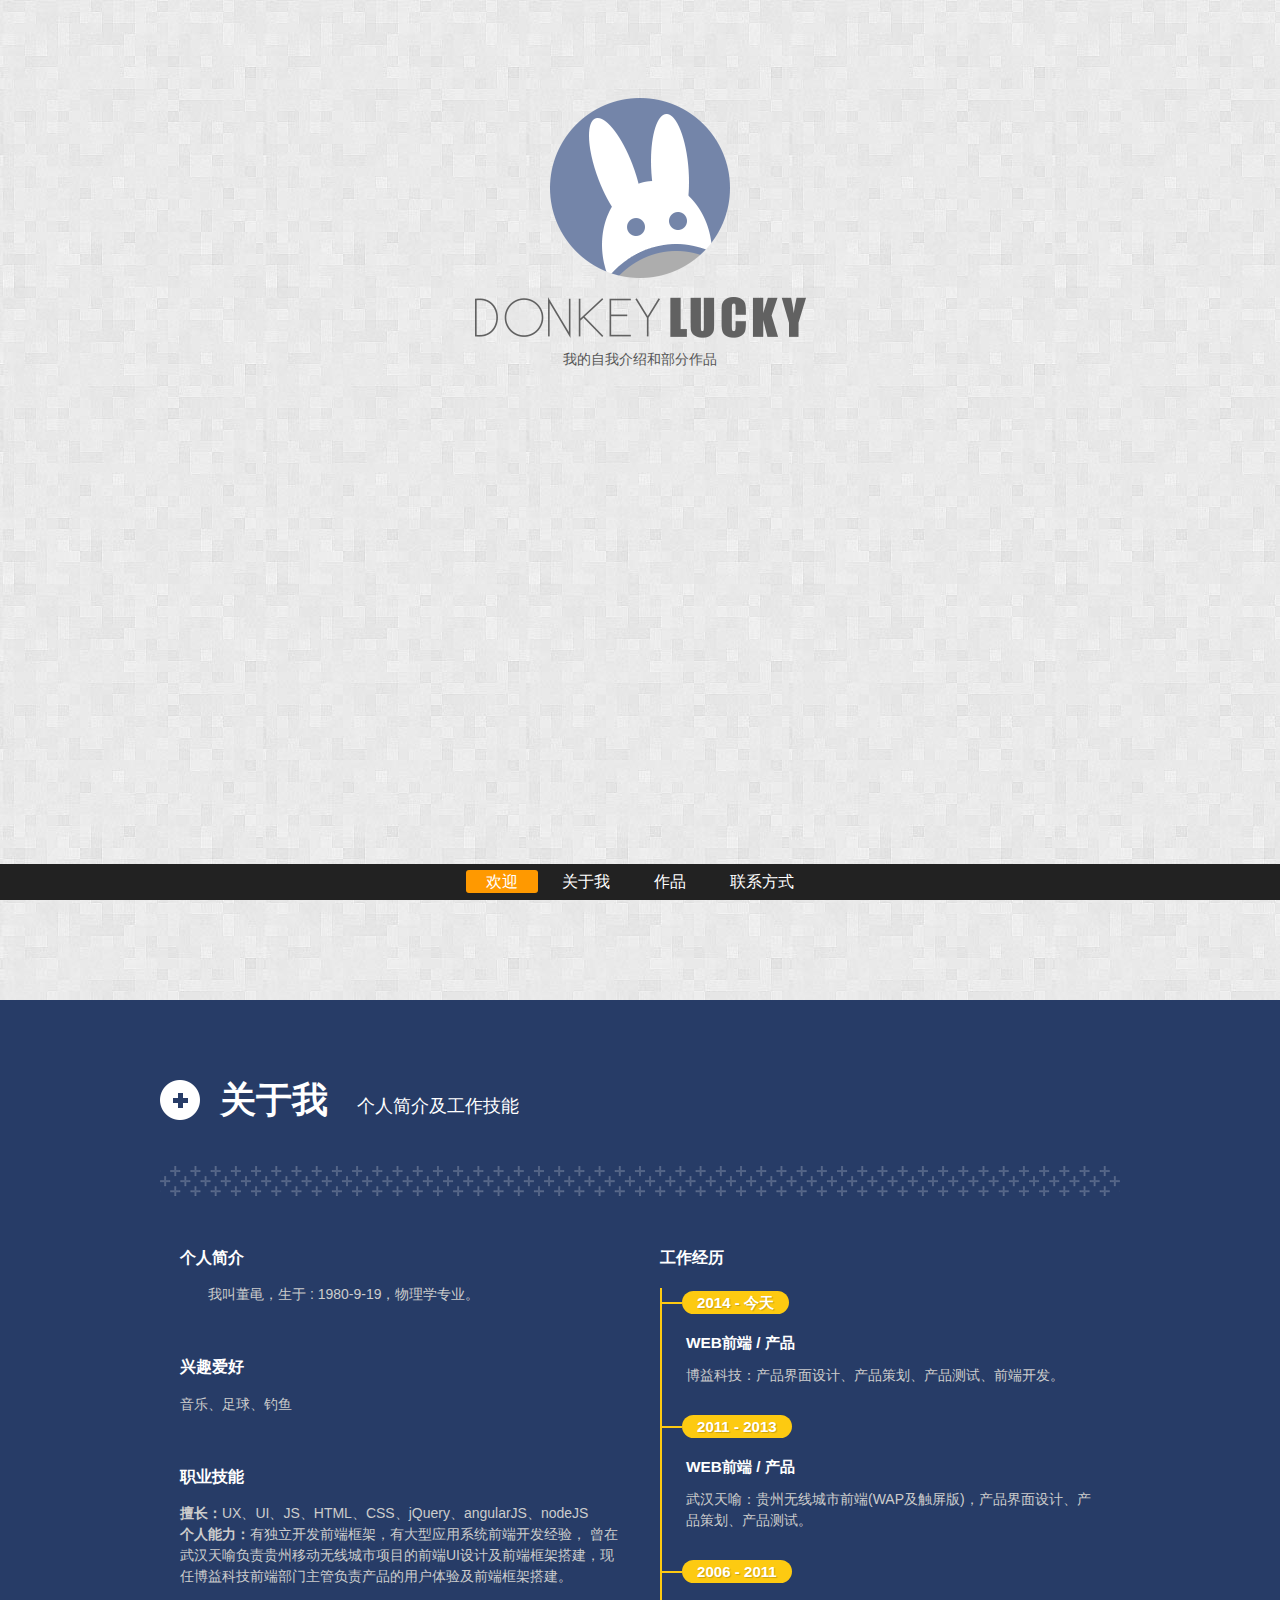
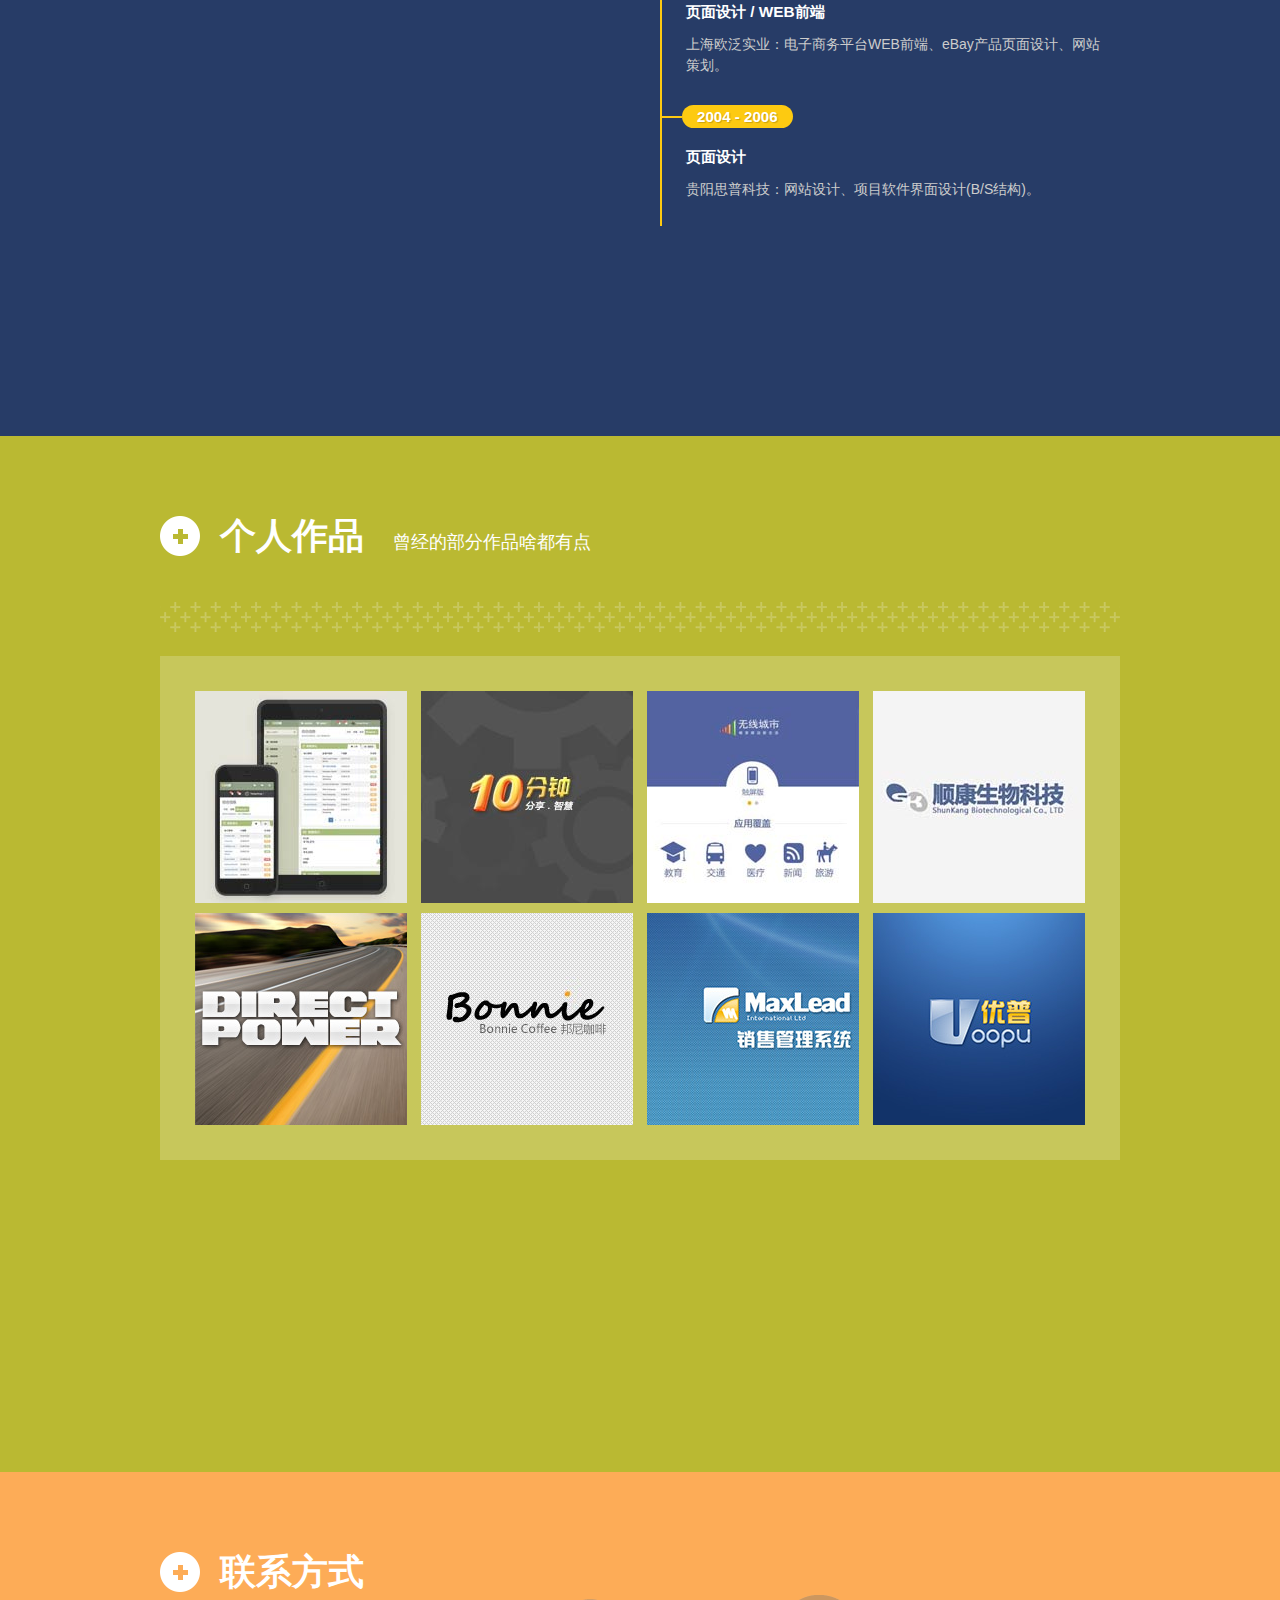
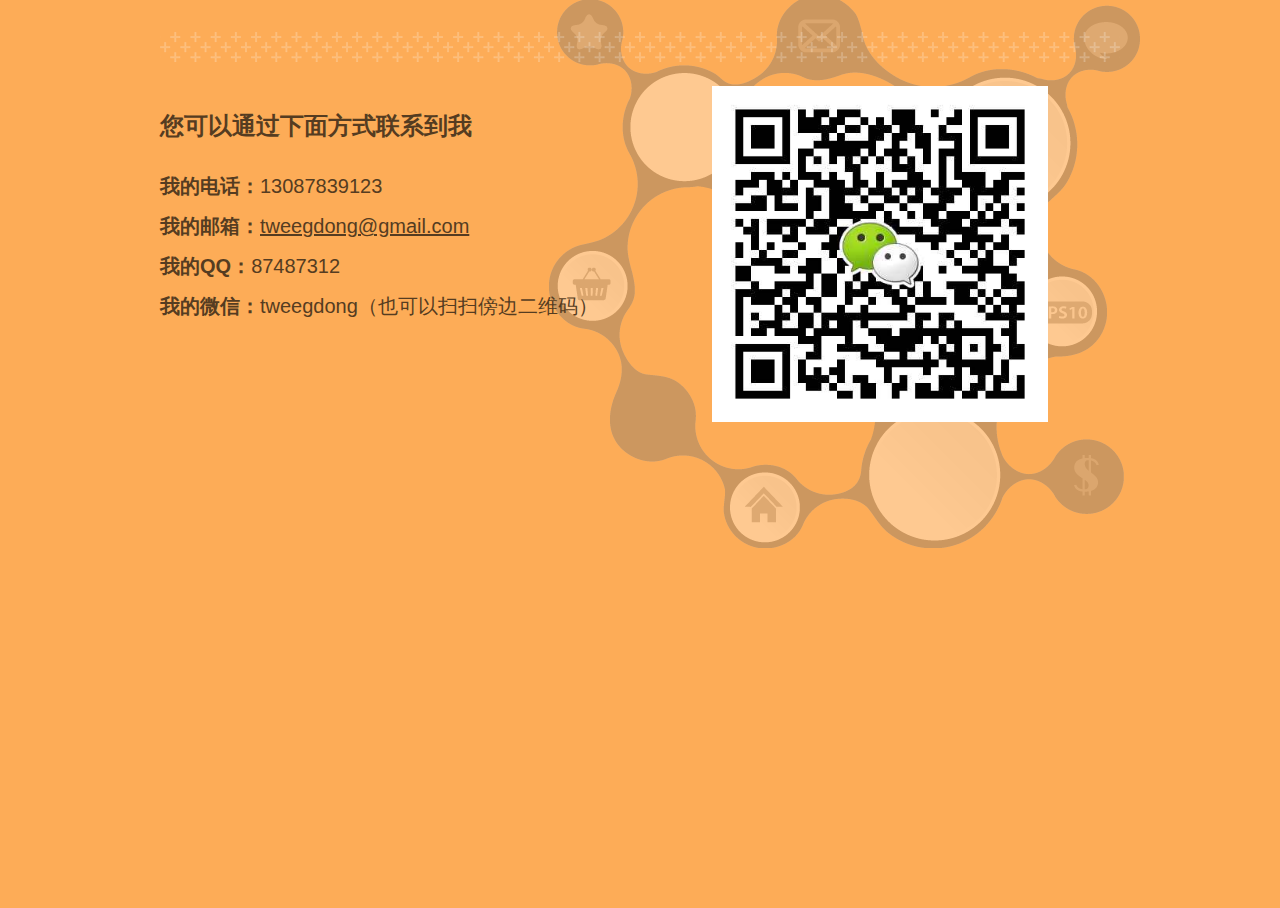
==== commit 8e0fe236: "Update index.html" ====
--- a/index.html
+++ b/index.html
@@ -62,7 +62,7 @@
                     <p><strong>擅长：</strong>UX、UI、JS、HTML、CSS、jQuery、angularJS、nodeJS<br>
                         <strong>个人能力：</strong>有独立开发前端框架，有大型应用系统前端开发经验，
                         曾在武汉天喻负责贵州移动无线城市项目的前端UI设计及前端框架搭建，现任博益科技前端部门主管负责产品的用户体验及前端框架搭建。
-                        <strong>使用的工具软件：</strong>WebStorm、Photoshop<br>
+                        
 
 
                     </p>
@@ -73,6 +73,18 @@
                     <h3>工作经历</h3>
 
                     <div class="events-container">
+                    	 <div class="events-content">
+                            <h5><span>2014 - 今天</span></h5>
+
+                            <div class="event">
+                                <h5>WEB前端 / 产品</h5>
+
+                                <div class="eventDetail">
+                                    <p>博益科技：产品界面设计、产品策划、产品测试、前端开发。</p>
+                                </div>
+                            </div>
+                        </div>
+                        <div style="clear:both"></div>
                         <div class="events-content">
                             <h5><span>2011 - 2013</span></h5>
 
